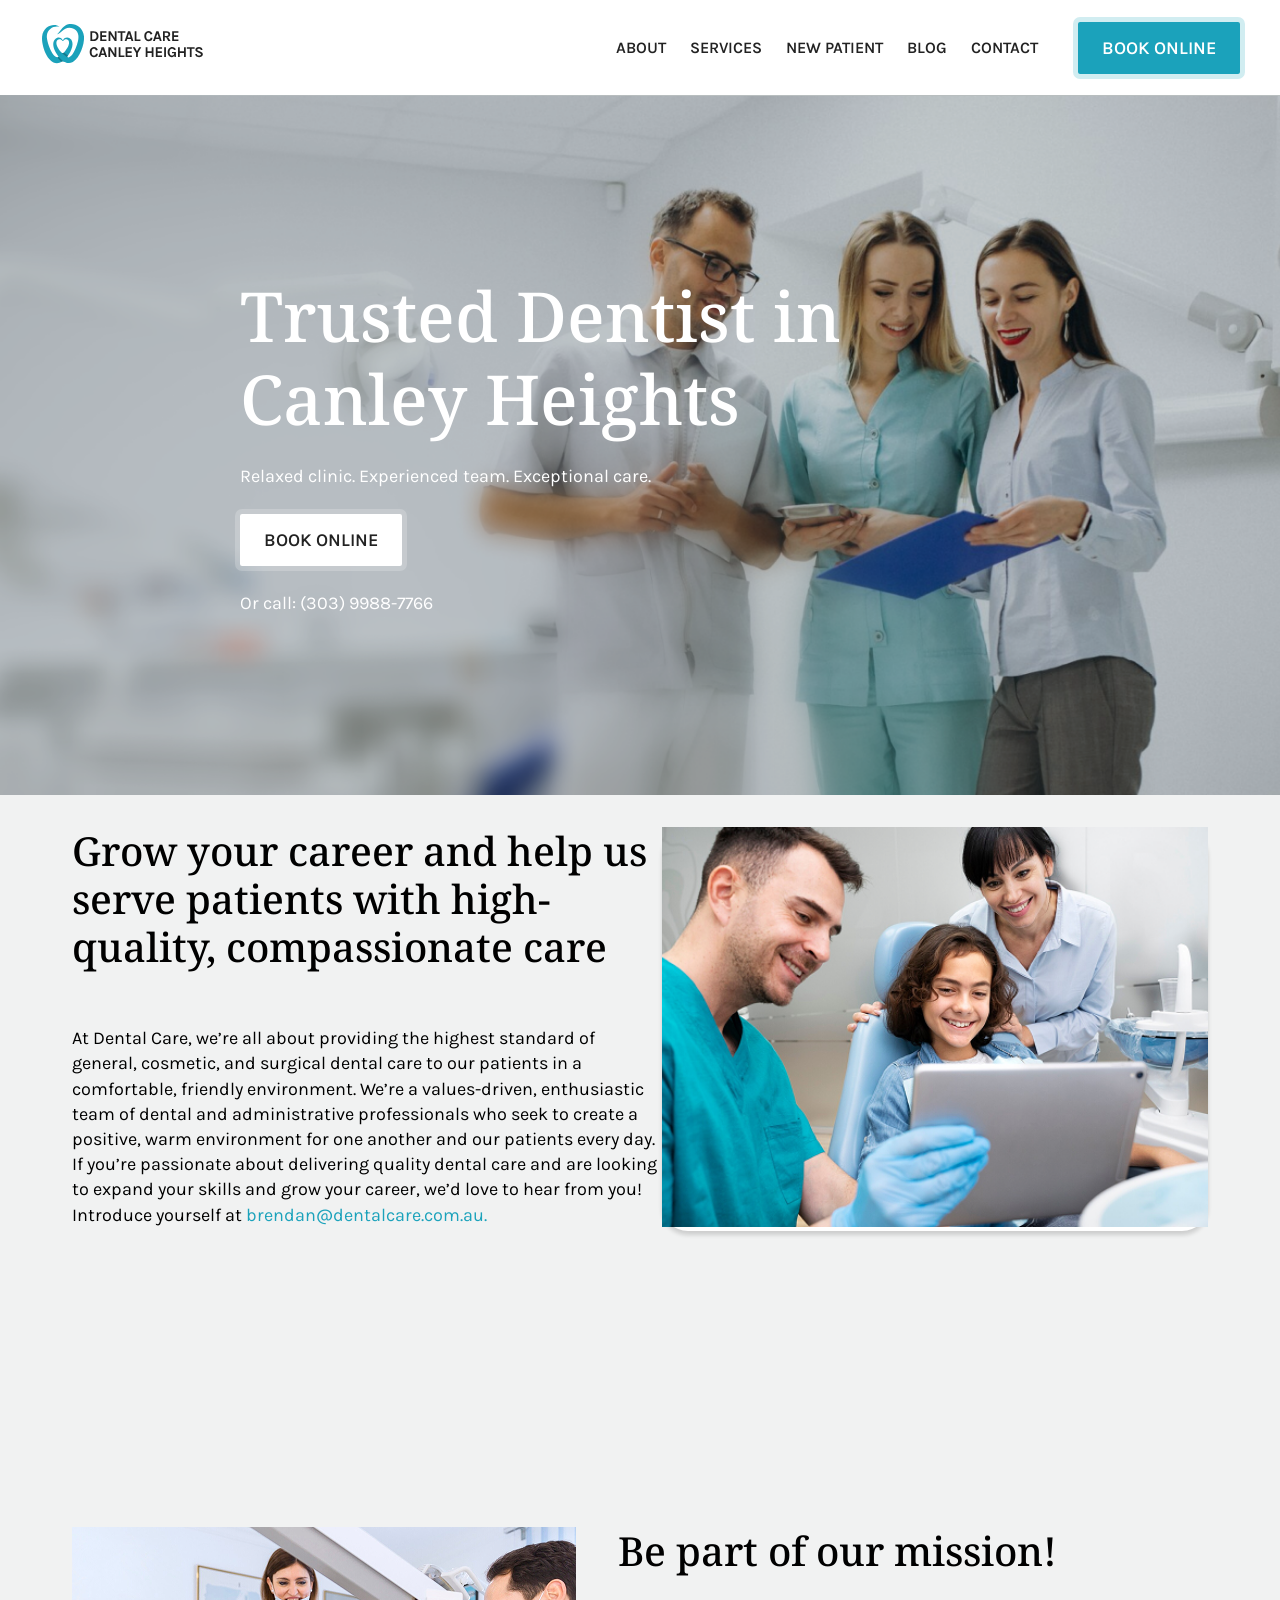
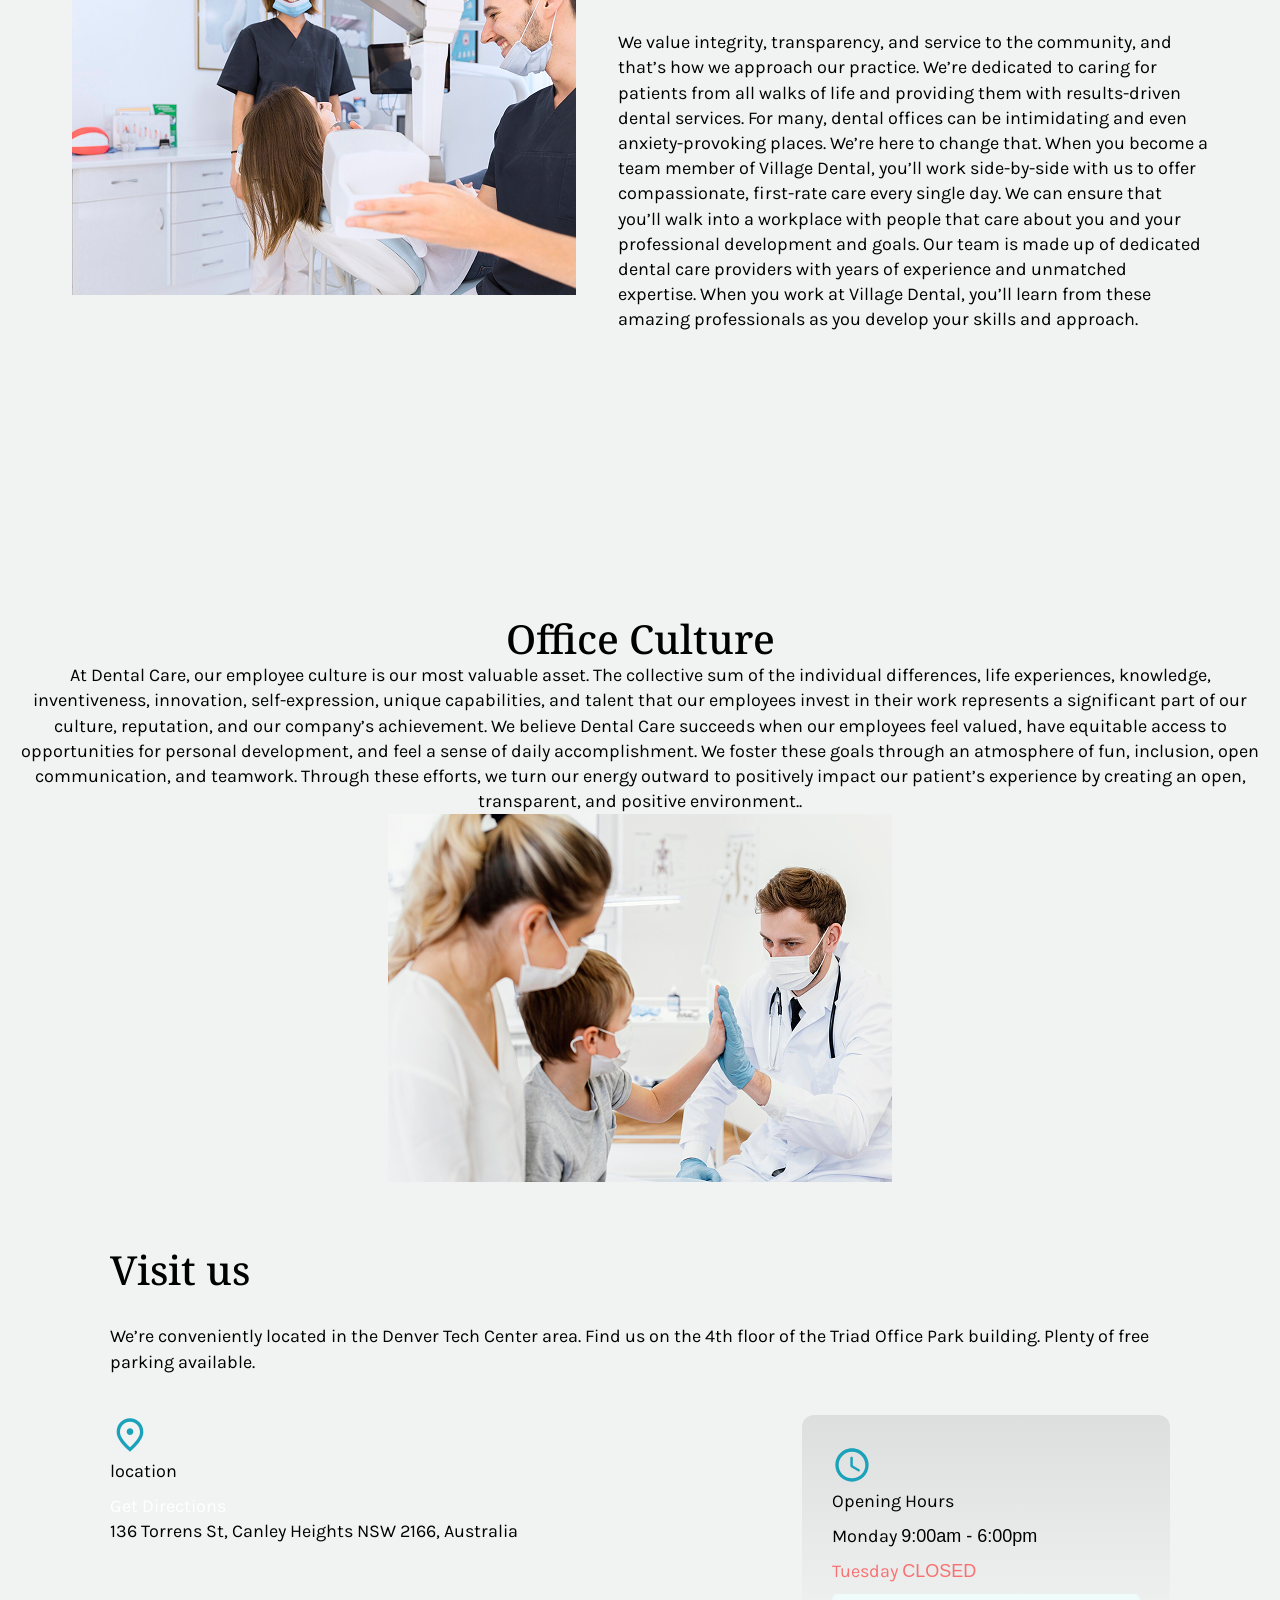
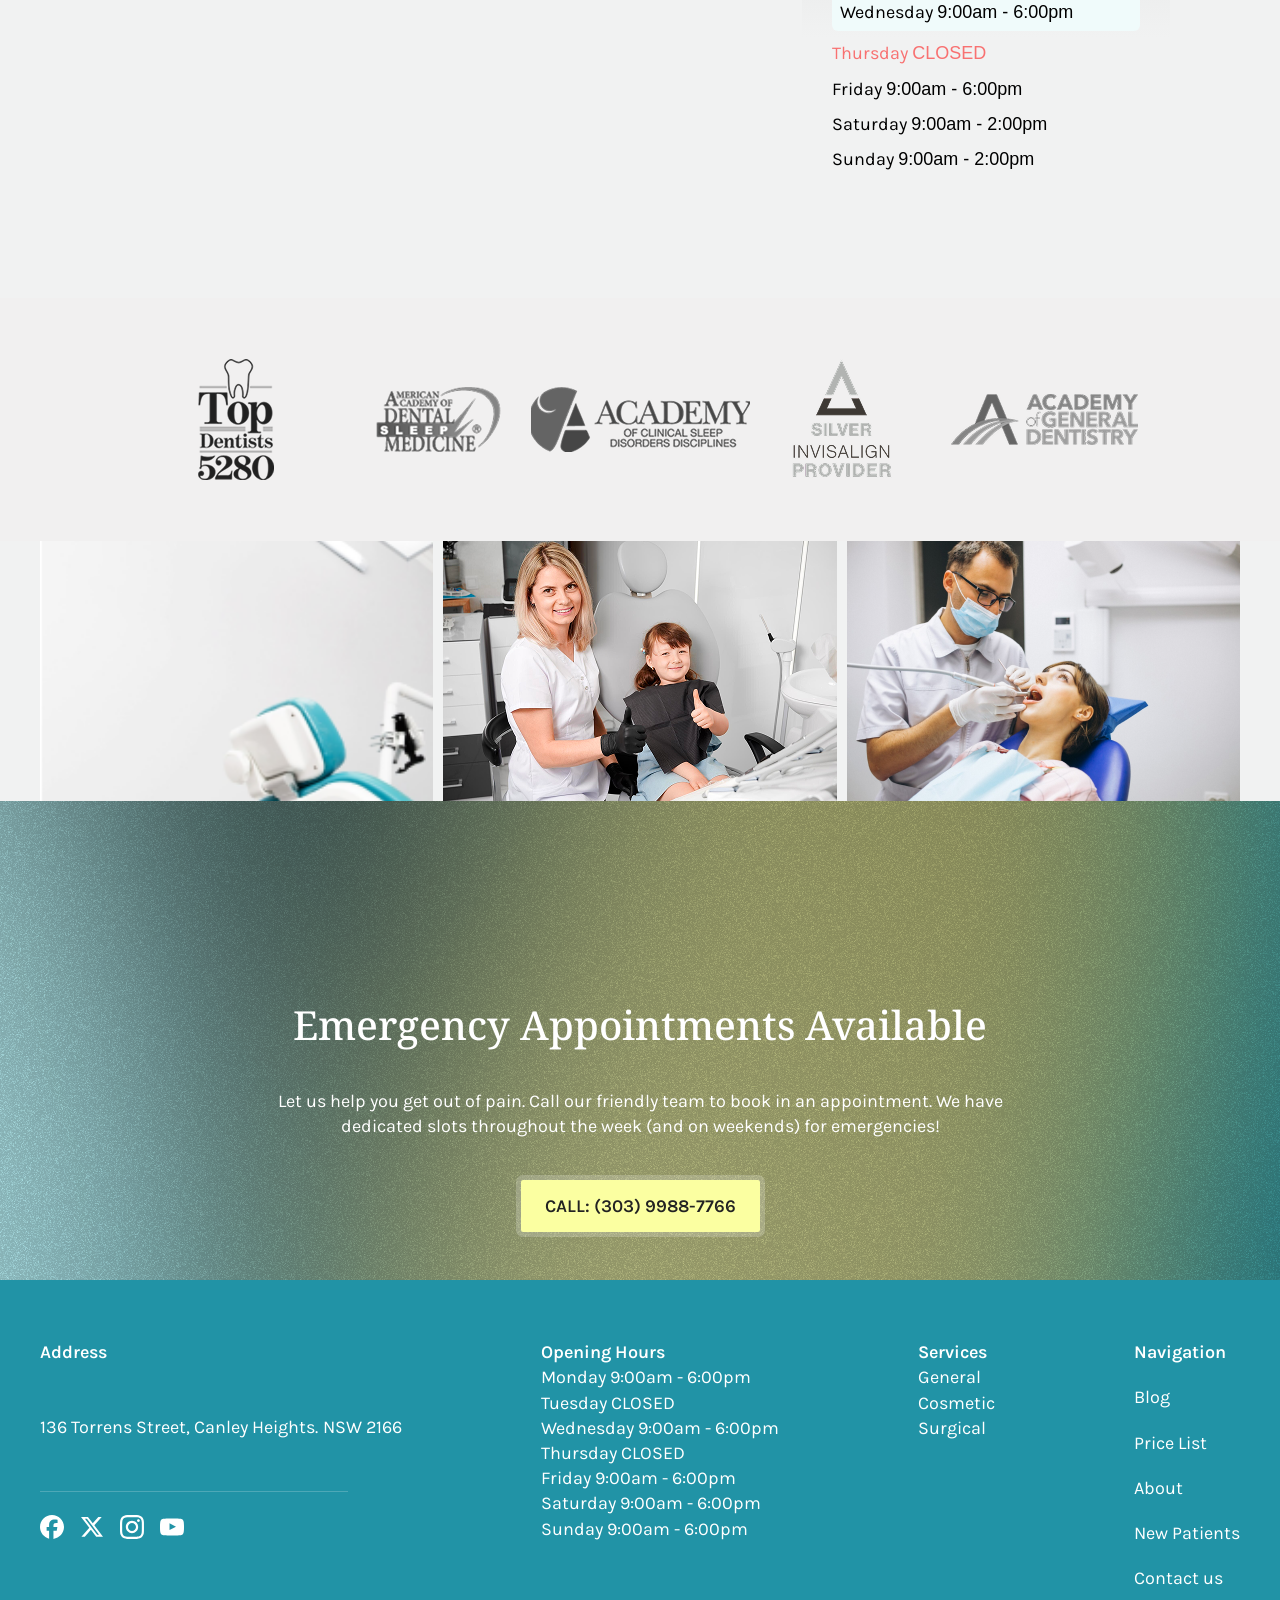
==== pages/Career.html @ 98600a8c "test" ====
<!DOCTYPE html>
<html lang="en">

<head>
    <meta charset="UTF-8">
    <meta name="viewport" content="width=device-width, initial-scale=1.0">
    <link rel="stylesheet" href="/style/pages/Career.css">
    <title>Document</title>
     <link rel="icon" type="image/png" href="/images/GMHBA/Vector.png">

</head>

<body>
    <div class="header">
        <div class="box">
            <a href="/index.html">

                <img src="/images/Logo (2).svg" alt="">
            </a>
            <div class="nav">
                <nav>
                    <a href="/pages/TheClinic.html">About</a>
                    <a href="">Services</a>
                    <a href="">New Patient</a>
                    <a href="">Blog</a>
                    <a href="">Contact</a>
                </nav>
                <a href="https://calendly.com/rahmatheruka2/dental?month=2026-07" class="btn btn2">Book Online</a>
            </div>
        </div>
    </div>

    <div class="hero">
        <div class="box">
            <h1>Trusted Dentist in Canley Heights</h1>
            <p class="text">Relaxed clinic. Experienced team. Exceptional care.</p>
            <a href="" class="btn btn1">Book online</a>
            <p class="text">Or call: (303) 9988-7766</p>
        </div>
    </div>





    <div class="section2">
        <div class="box">

            <div class="left">
                <h2>Grow your career and help us serve patients with high-quality, compassionate care</h2>
                <p class="text">
                    At Dental Care, we’re all about providing the highest standard of general, cosmetic, and surgical
                    dental care to our patients in a comfortable, friendly environment. We’re a values-driven,
                    enthusiastic team of dental and administrative professionals who seek to create a positive, warm
                    environment for one another and our patients every day.

                    If you’re passionate about delivering quality dental care and are looking to expand your skills and
                    grow your career, we’d love to hear from you! Introduce yourself at <a href=""
                        style="color: var(--blue);">brendan@dentalcare.com.au.</a>
                </p>

            </div>
            <div class="right">
                <img src="/images/Carrer2.png" alt="" style="width: 100%;
                height: 400px;">
            </div>
        </div>
    </div>






    <div class="section3">
        <div class="box">

            <div class="left">
                <img src="/images/Carrer3.png">
            </div>
            <div class="right">
                <h2>Be part of our mission!</h2>
                <p class="text">
                    We value integrity, transparency, and service to the community, and that’s how we approach our
                    practice. We’re dedicated to caring for patients from all walks of life and providing them with
                    results-driven dental services.

                    For many, dental offices can be intimidating and even anxiety-provoking places. We’re here to change
                    that. When you become a team member of Village Dental, you’ll work side-by-side with us to offer
                    compassionate, first-rate care every single day. We can ensure that you’ll walk into a workplace
                    with people that care about you and your professional development and goals.

                    Our team is made up of dedicated dental care providers with years of experience and unmatched
                    expertise. When you work at Village Dental, you’ll learn from these amazing professionals as you
                    develop your skills and approach.
                </p>
            </div>
        </div>
    </div>




    <div class="section4">
        <div class="box">

            <div class="left">
                <h2>Office Culture</h2>
                <p class="text">
                    At Dental Care, our employee culture is our most valuable asset. The collective sum of the
                    individual differences, life experiences, knowledge, inventiveness, innovation, self-expression,
                    unique capabilities, and talent that our employees invest in their work represents a significant
                    part of our culture, reputation, and our company’s achievement.

                    We believe Dental Care succeeds when our employees feel valued, have equitable access to
                    opportunities for personal development, and feel a sense of daily accomplishment. We foster these
                    goals through an atmosphere of fun, inclusion, open communication, and teamwork. Through these
                    efforts, we turn our energy outward to positively impact our patient’s experience by creating an
                    open, transparent, and positive environment..
                </p>
            </div>
            <div class="right">
                <img src="/images/Carrer4.png" alt="">
            </div>
        </div>
    </div>







    
       <div class="section10">
        <div class="box">
            <h2>Visit us</h2>
            <p class="text">We’re conveniently located in the Denver Tech Center area. Find us on the 4th floor of the
                Triad Office Park building. Plenty of free parking available.</p>
            <div class="left">
                <img src="/images/place.svg" alt="">
                <p class="small text">location</p>
                <a href="tel">Get Directions</a>
                <p class="text">136 Torrens St, Canley Heights NSW 2166, Australia</p>
                <iframe
                    src="https://www.google.com/maps/embed?pb=!1m18!1m12!1m3!1d5748.722675872352!2d150.91914190143842!3d-33.88467329353433!2m3!1f0!2f0!3f0!3m2!1i1024!2i768!4f13.1!3m3!1m2!1s0x6b1297a13a76f749%3A0x131f85538989dd58!2sAdvance%20Dental%20Canley%20Heights!5e0!3m2!1sen!2sam!4v1782998057749!5m2!1sen!2sam"
                    width="50%" height="450" style="border:0;" allowfullscreen="" loading="lazy"
                    referrerpolicy="strict-origin-when-cross-origin"></iframe>
            </div>
            <div class="right">
            <img src="/images/time.svg" alt="">
            <p class="text">Opening Hours</p>
            <p class="text">Monday <span>9:00am - 6:00pm</span></p>
            <p class="text" style="color: #f87171;">Tuesday <span>CLOSED</span></p>
            <p class="text" style="background: #f0fbfb; padding: 6px 8px; border-radius: 6px;">Wednesday <span>9:00am - 6:00pm</span></p>
            <p class="text" style="color: #f87171;">Thursday <span>CLOSED</span></p>
            <p class="text">Friday <span>9:00am - 6:00pm</span></p>
            <p class="text">Saturday <span>9:00am - 2:00pm</span></p>
            <p class="text">Sunday <span>9:00am - 2:00pm</span></p>
        </div>
        </div>
    </div>






    <main>
        <div id="main-slider">

            <div class="slider-wrapper">
                <div class="slider  ">

                    <div class="slide"><img src="/images/TopDentist.png" alt="">
                    </div>
                    <div class="slide"><img src="/images/AmericanDental.png" alt=""></div>
                    <div class="slide"><img src="/images/ACADEMY.png" alt="">
                    </div>
                    <div class="slide"><img src="/images/SILVER.png" alt=""></div>
                    <div class="slide"><img src="/images/Academyofgeneral.png" alt=""></div>




                    <div class="slide"><img src="/images/TopDentist.png" alt=""> </div>
                    <div class="slide"><img src="/images/AmericanDental.png" alt=""></div>
                    <div class="slide"><img src="/images/ACADEMY.png" alt="">
                    </div>
                    <div class="slide"><img src="/images/SILVER.png" alt=""></div>
                    <div class="slide"><img src="/images/Academyofgeneral.png" alt=""></div>





                </div>
            </div>
        </div>
    </main>









    
    <div id="main-slider2">
        <div class="slider-wrapper">
            <div class="slider">
                <div class="slide"><img src="/images/slider2 img5.png" alt=""></div>
                <div class="slide"><img src="/images/slider2 img4.png" alt=""></div>
                <div class="slide"><img src="/images/slider2 img3.png" alt=""></div>
                <div class="slide"><img src="/images/slider2 img2.png" alt=""></div>
                <div class="slide"><img src="/images/slider2 img1.png" alt=""></div>

                <div class="slide"><img src="/images/slider2 img5.png" alt=""></div>
                <div class="slide"><img src="/images/slider2 img4.png" alt=""></div>
                <div class="slide"><img src="/images/slider2 img3.png" alt=""></div>
                <div class="slide"><img src="/images/slider2 img2.png" alt=""></div>
                <div class="slide"><img src="/images/slider2 img1.png" alt=""></div>
            </div>
        </div>
    </div>



    <div class="section12">
        <div class="box">

            <h6 class="h6">Emergency Appointments Available</h6>
            <p class="text">Let us help you get out of pain. Call our friendly team to book in an appointment. We have
                dedicated slots throughout the week (and on weekends) for emergencies!</p>
            <a href="" class="btn btn3">Call: (303) 9988-7766</a>
        </div>
    </div>
    <div class="section13">
        <div class="box">
            <div class="item1">
                <h6>
                    Address
                </h6>
                <a href=""><img src="" alt="">136 Torrens Street,</a>
                <a href="">Canley Heights.</a>
                <a href="">NSW 2166</a>
                <img src="/images/Socials.svg" alt="">
            </div>
            <div class="item2">
                <h6>Opening Hours </h6>
                <p class="text">Monday 9:00am - 6:00pm</p>
                <p class="text">Tuesday CLOSED</p>
                <p class="text">Wednesday 9:00am - 6:00pm </p>
                <p class="text">Thursday CLOSED</p>
                <p class="text">Friday 9:00am - 6:00pm</p>
                <p class="text">Saturday 9:00am - 6:00pm</p>
                <p class="text">Sunday 9:00am - 6:00pm</p>

            </div>
            <div class="item3">
                <h6>Services </h6>
                <p class="text">General</p>
                <p class="text">Cosmetic</p>
                <p class="text">Surgical</p>
            </div>
            <div class="item4">
                <h6>Navigation </h6>
                <p class="text">Blog</p>
                <p class="text">Price List</p>
                <p class="text">About</p>
                <p class="text">New Patients</p>
                <p class="text">Contact us</p>
            </div>  
        </div>
    </div>
</body>
</body>

</html>
---- style/pages/Career.css ----
@import url(/style/sections/header.css);
@import url(/style/main.css);
@import url(/style/sections/banner.css);



body {
    background-color: var(--light-gray);
}
.hero{
    background-image: url(/images/Banner3.png);
}
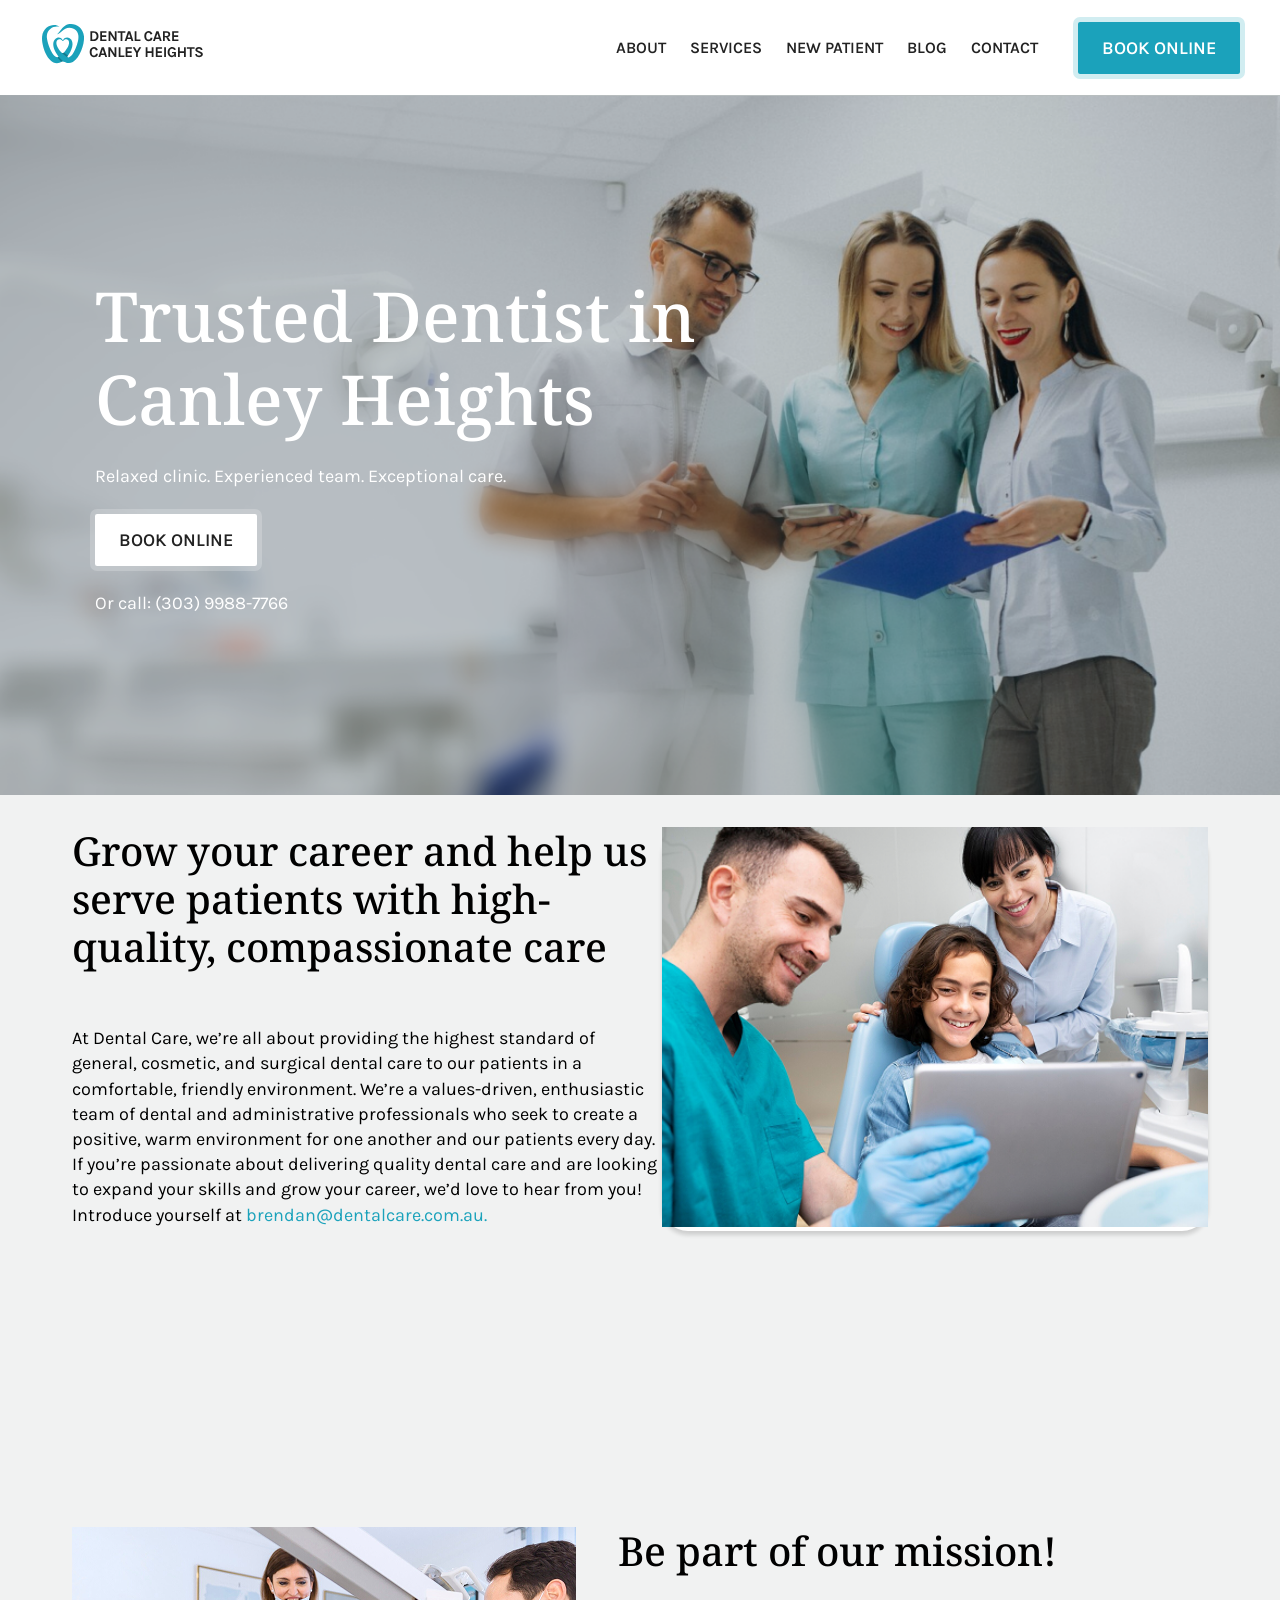
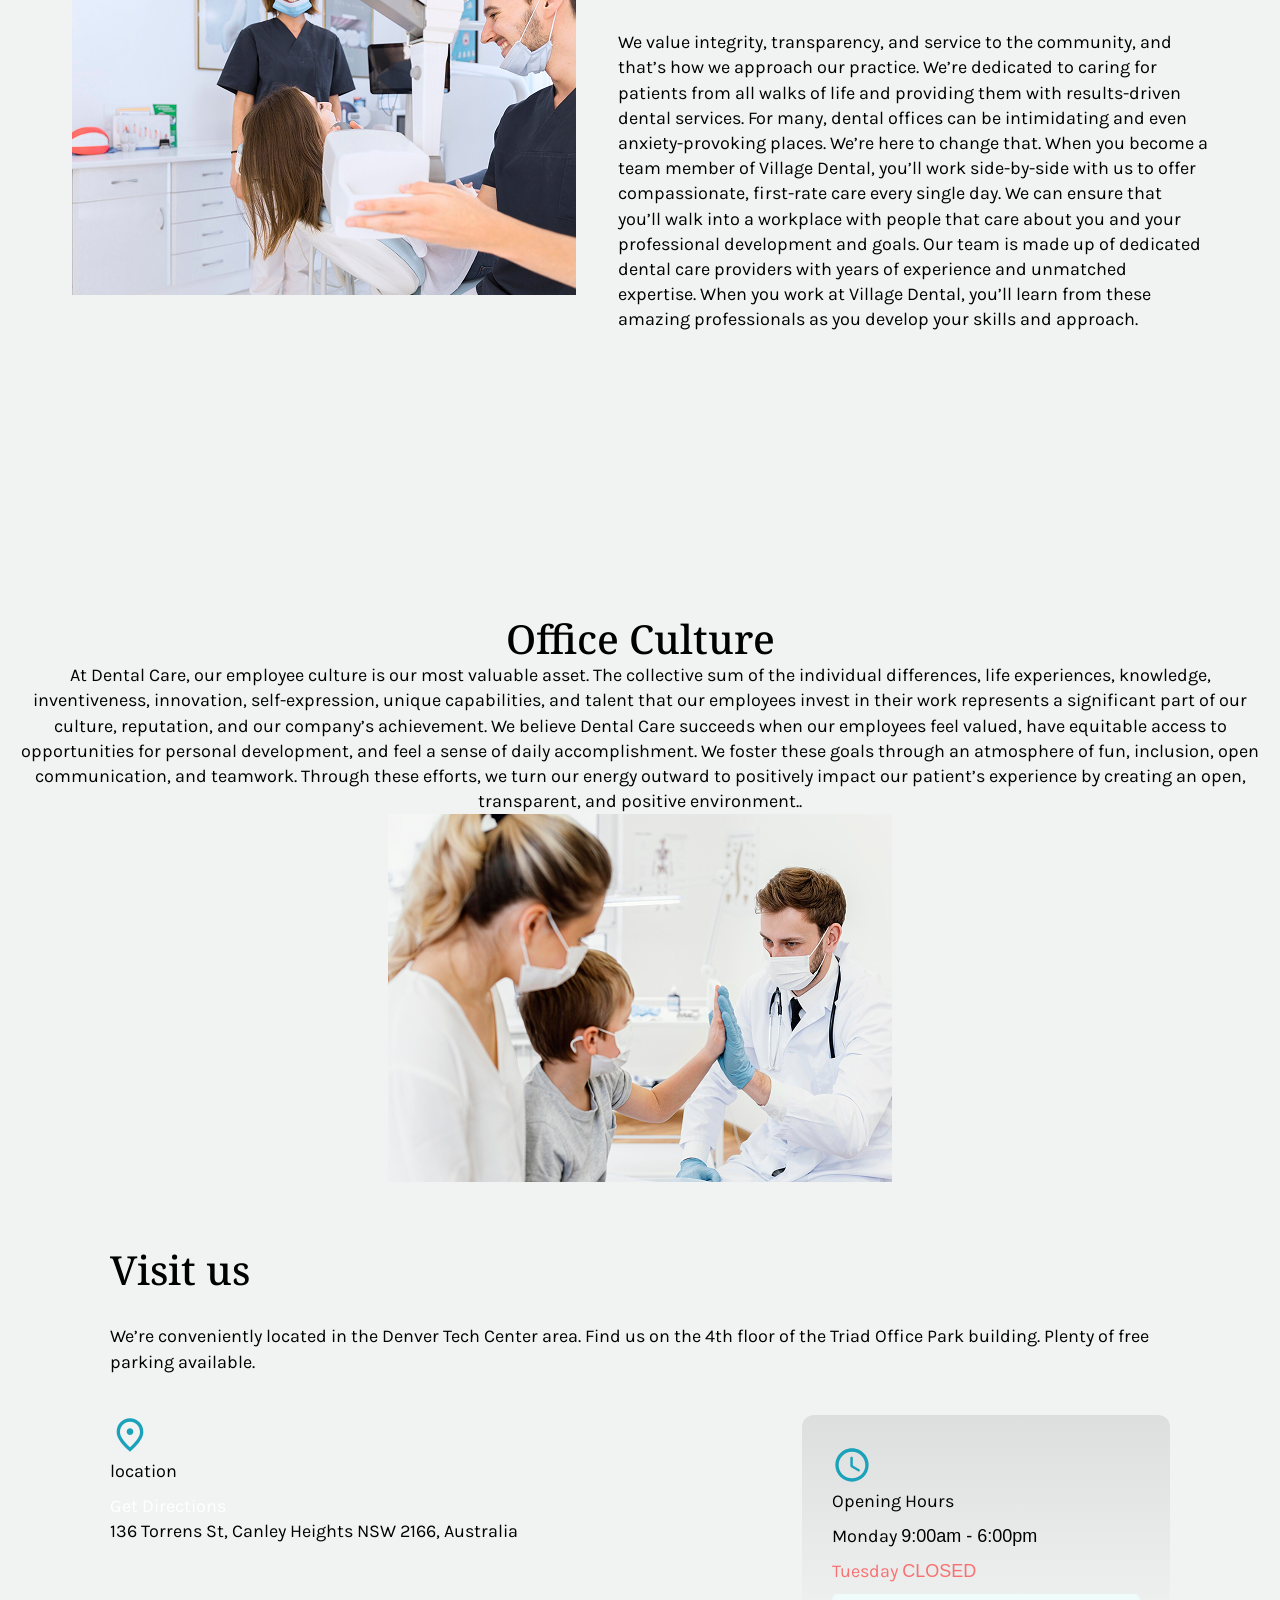
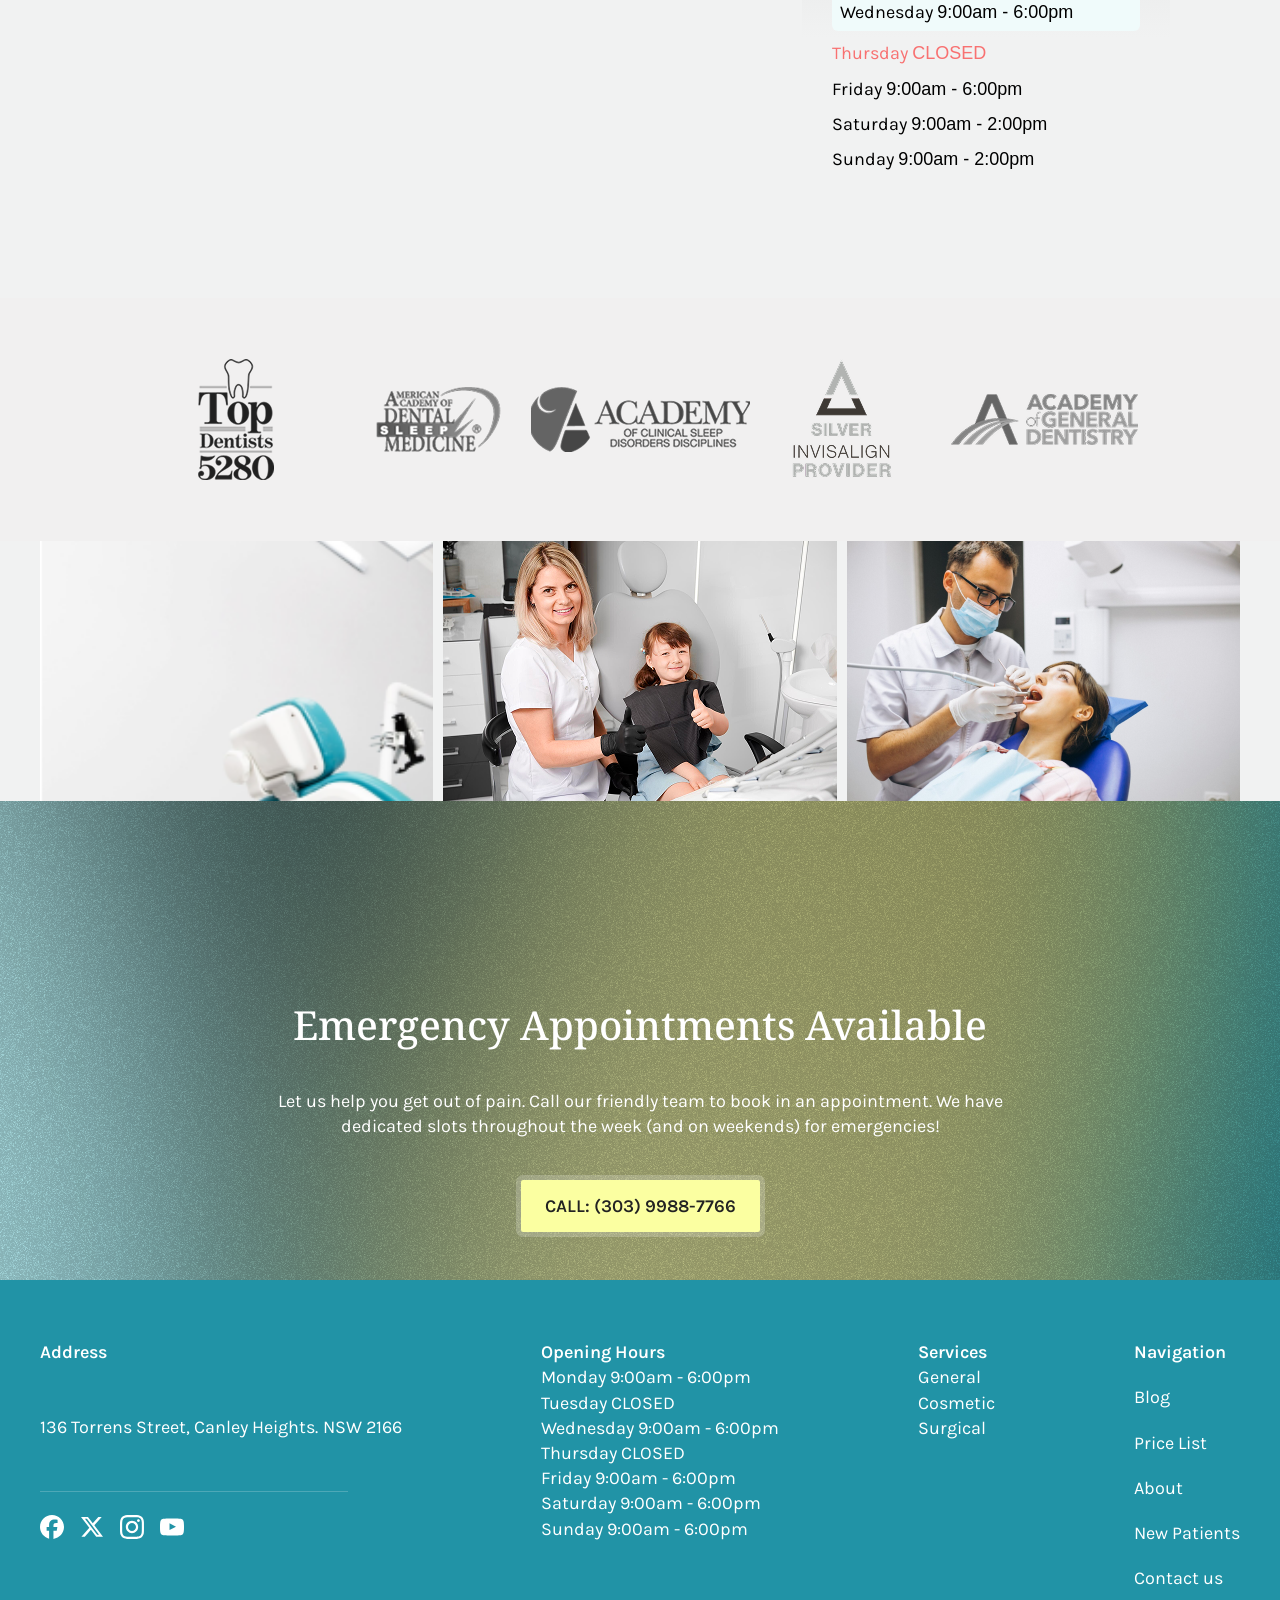
==== commit e7e8ff20: "‎" ====
--- a/pages/Career.html
+++ b/pages/Career.html
@@ -5,7 +5,7 @@
     <meta charset="UTF-8">
     <meta name="viewport" content="width=device-width, initial-scale=1.0">
     <link rel="stylesheet" href="/style/pages/Career.css">
-    <title>Document</title>
+    <title>Career</title>
      <link rel="icon" type="image/png" href="/images/GMHBA/Vector.png">
 
 </head>
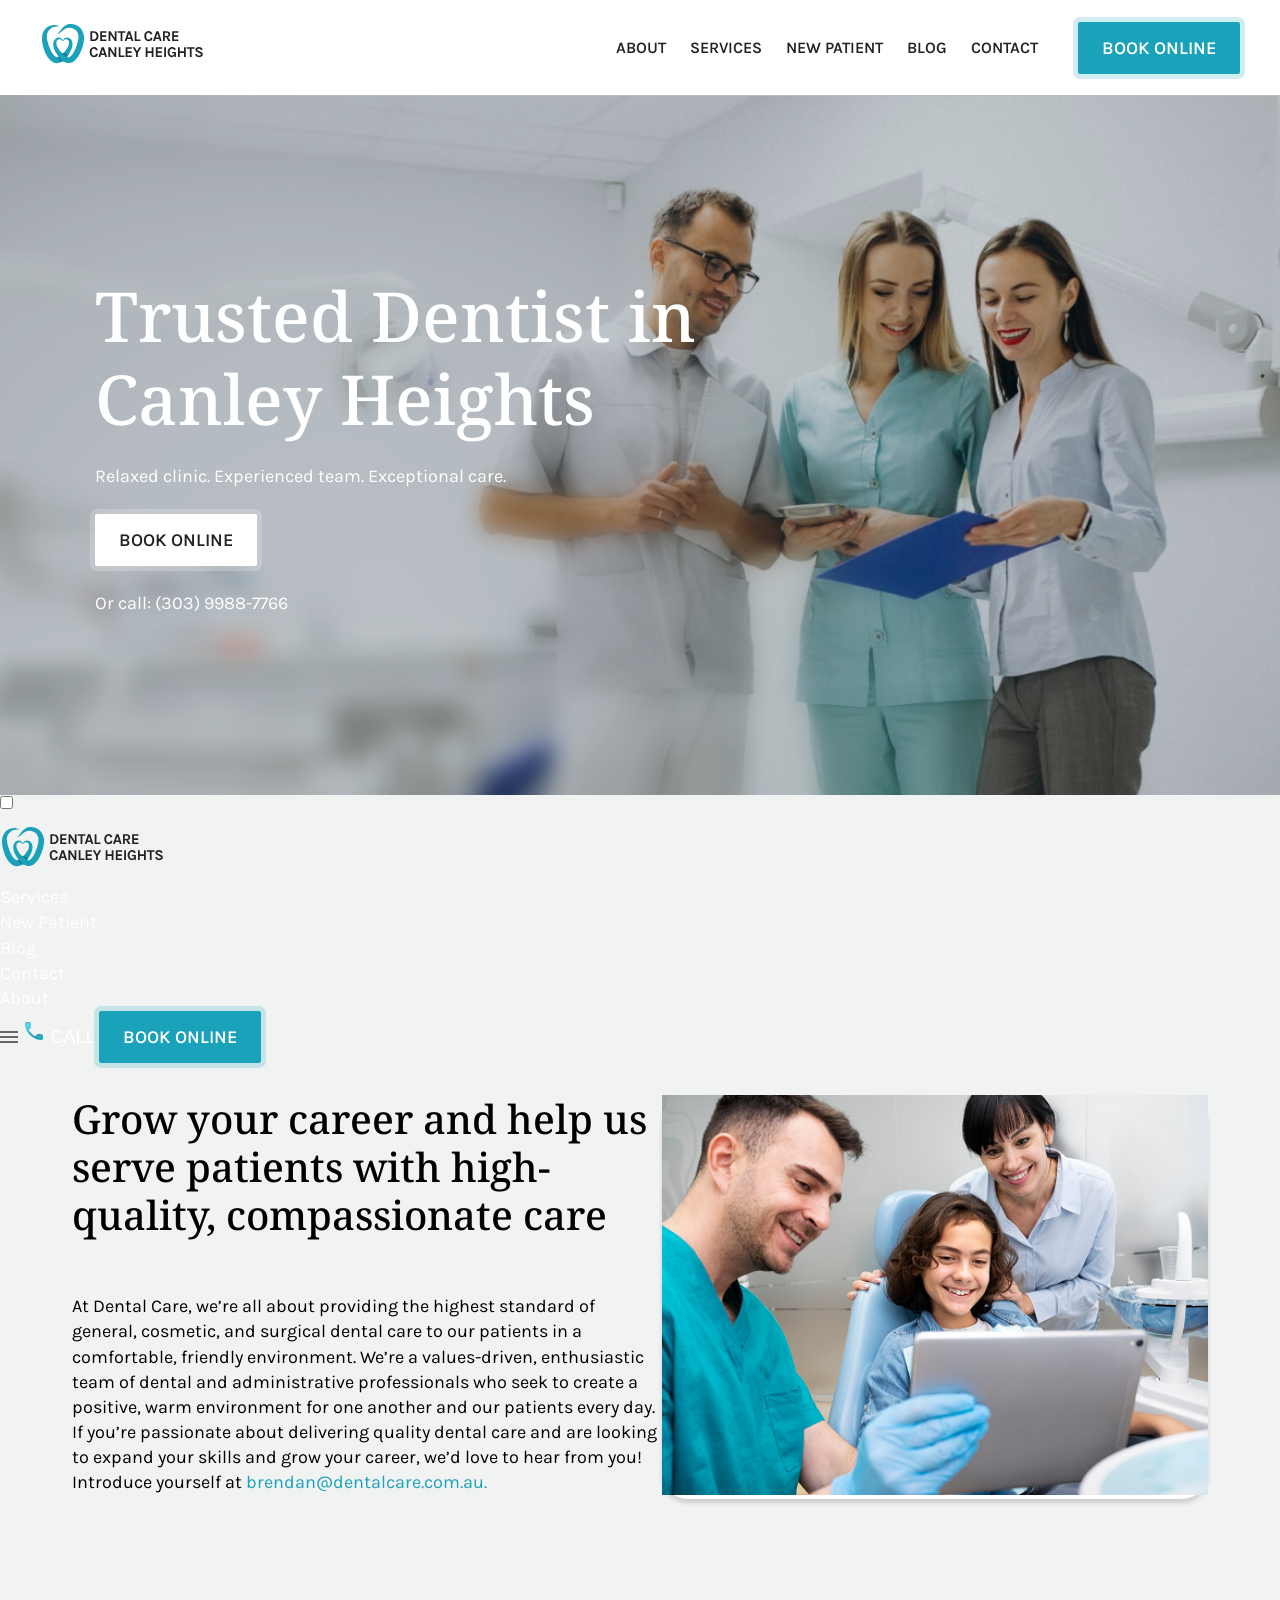
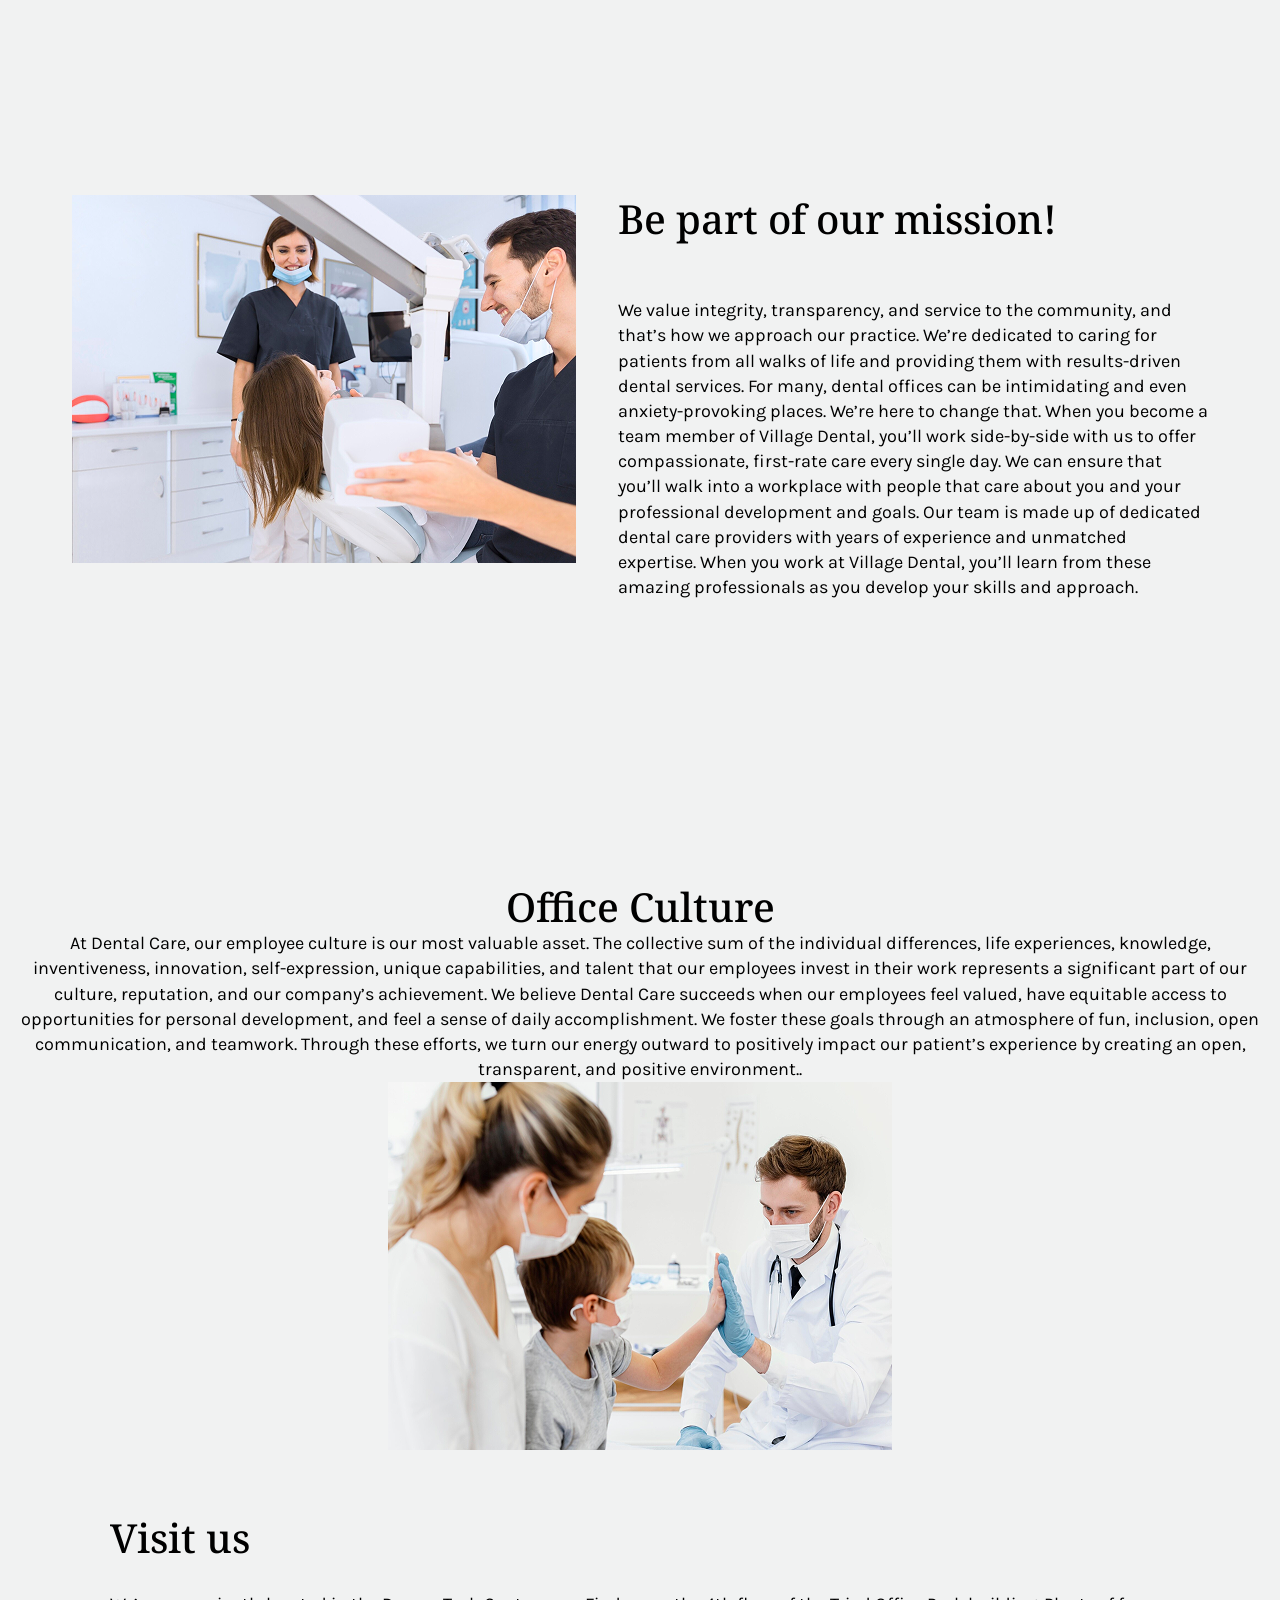
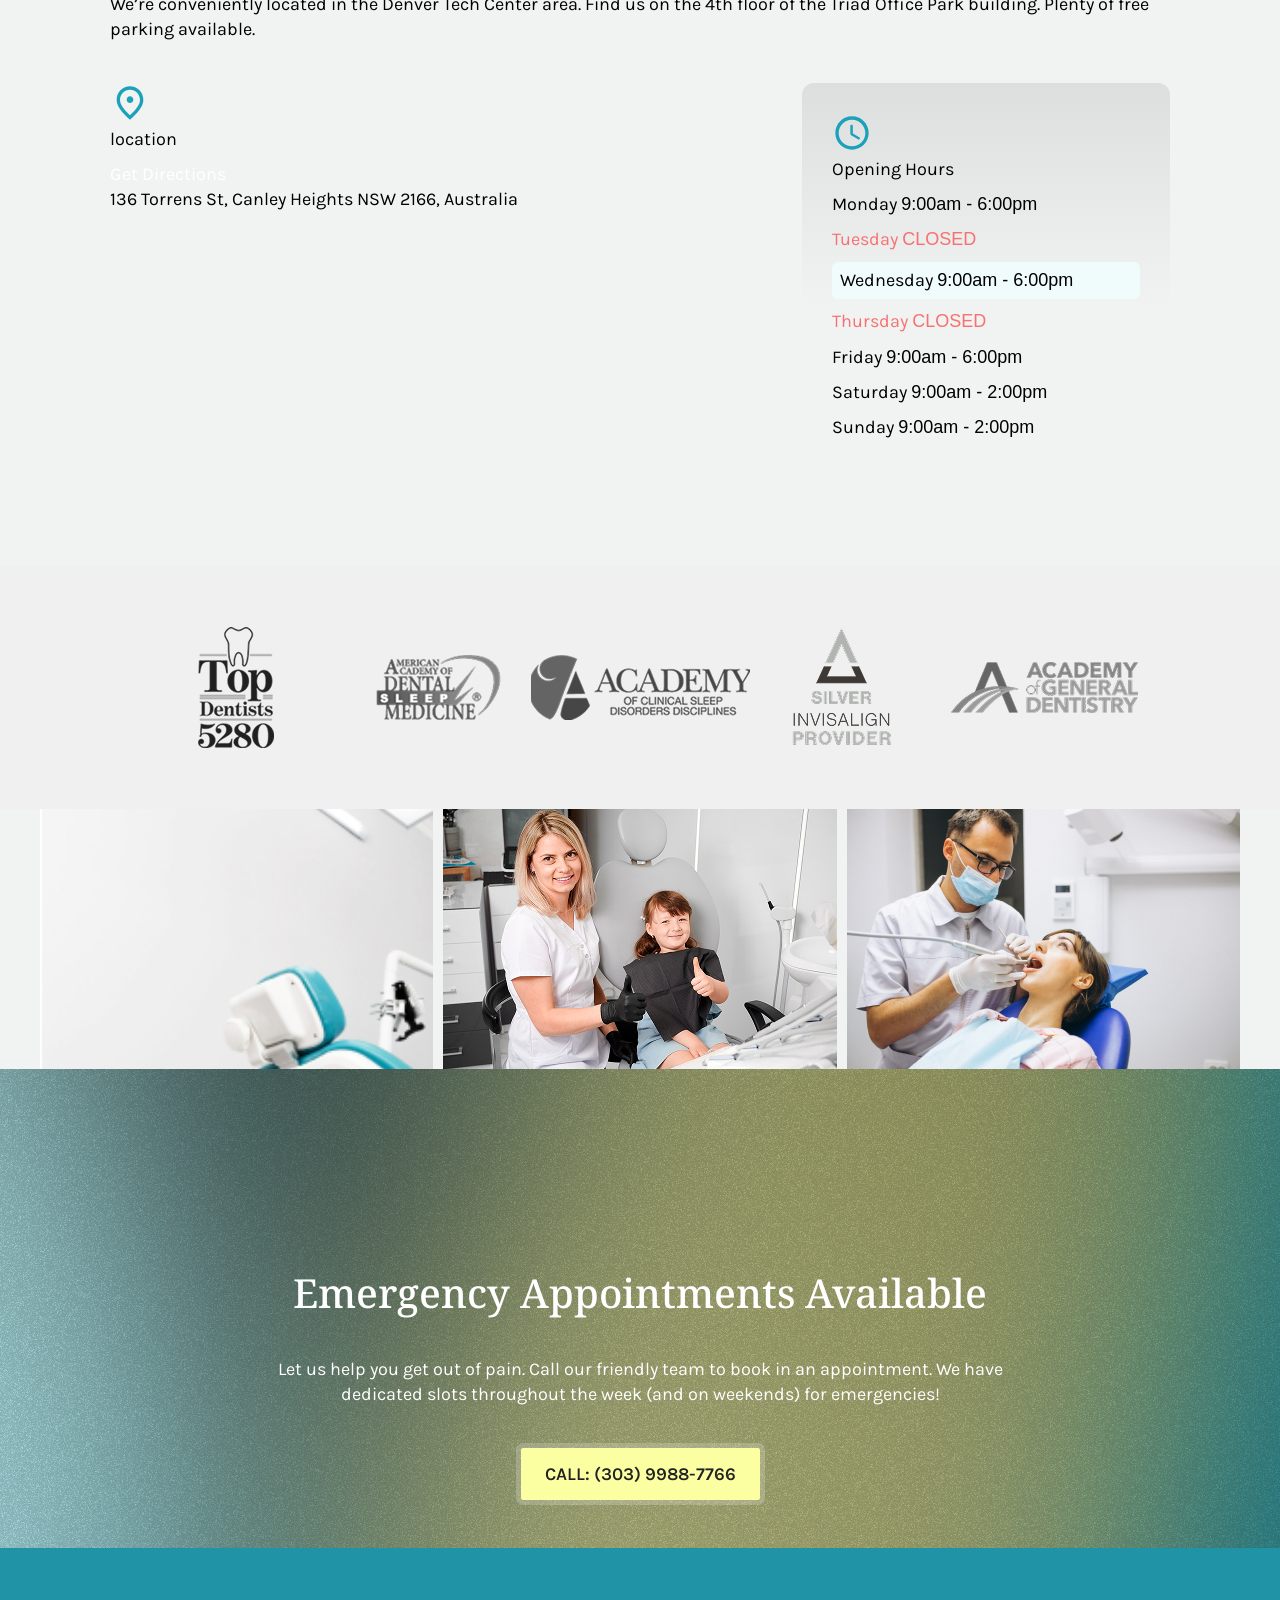
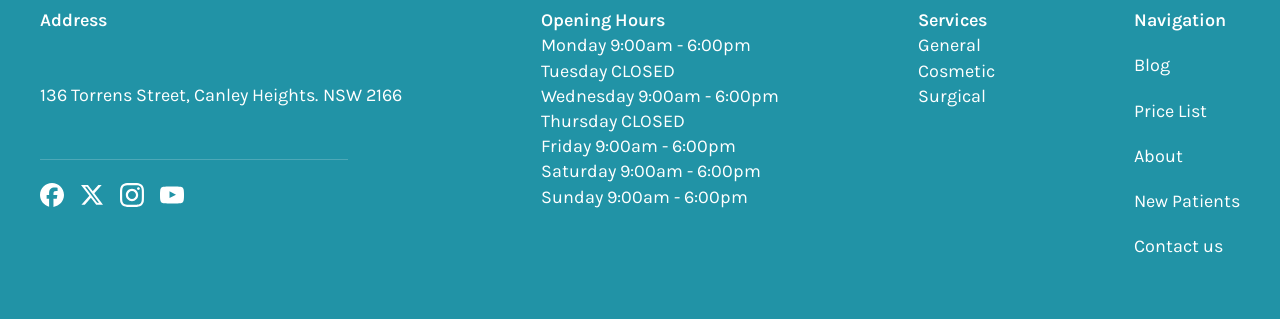
==== commit bdbd338d: "‎" ====
--- a/pages/Career.html
+++ b/pages/Career.html
@@ -39,7 +39,35 @@
         </div>
     </div>
 
-
+<div class="menu-container">
+    <input type="checkbox" id="menu-toggle" class="menu-toggle">
+    
+    <nav class="dropdown-menu">
+        <div class="logo-area">
+           <img src="/images/Logo (2).svg   " alt="">
+        </div>
+        <ul>
+           <li>  <a href="/pages/service.html">Services</a></li>
+              <li>      <a href="/pages/paymentoptions.html">New Patient</a></li>
+                   <li> <a href="/pages/price-guide.html">Blog</a></li>
+                 <li>  <a href="/pages/Career.html">Contact</a></li>
+                  <li>  <a href="/pages/TheClinic.html">About</a></li>
+        </ul>
+    </nav>
+
+    <div class="menu-bar">
+        <label for="menu-toggle" class="menu-item menu-btn">
+            <img src="/images/menu.png" alt="Menu">
+        </label>
+
+        <a href="tel:123456789" class="menu-item call-btn">
+            <img src="/images/call.png" alt="Call">
+            <span>CALL</span>
+        </a>
+
+        <a href="#" class="btn btn2 book-btn">BOOK ONLINE</a>
+    </div>
+</div>
 
 
 
